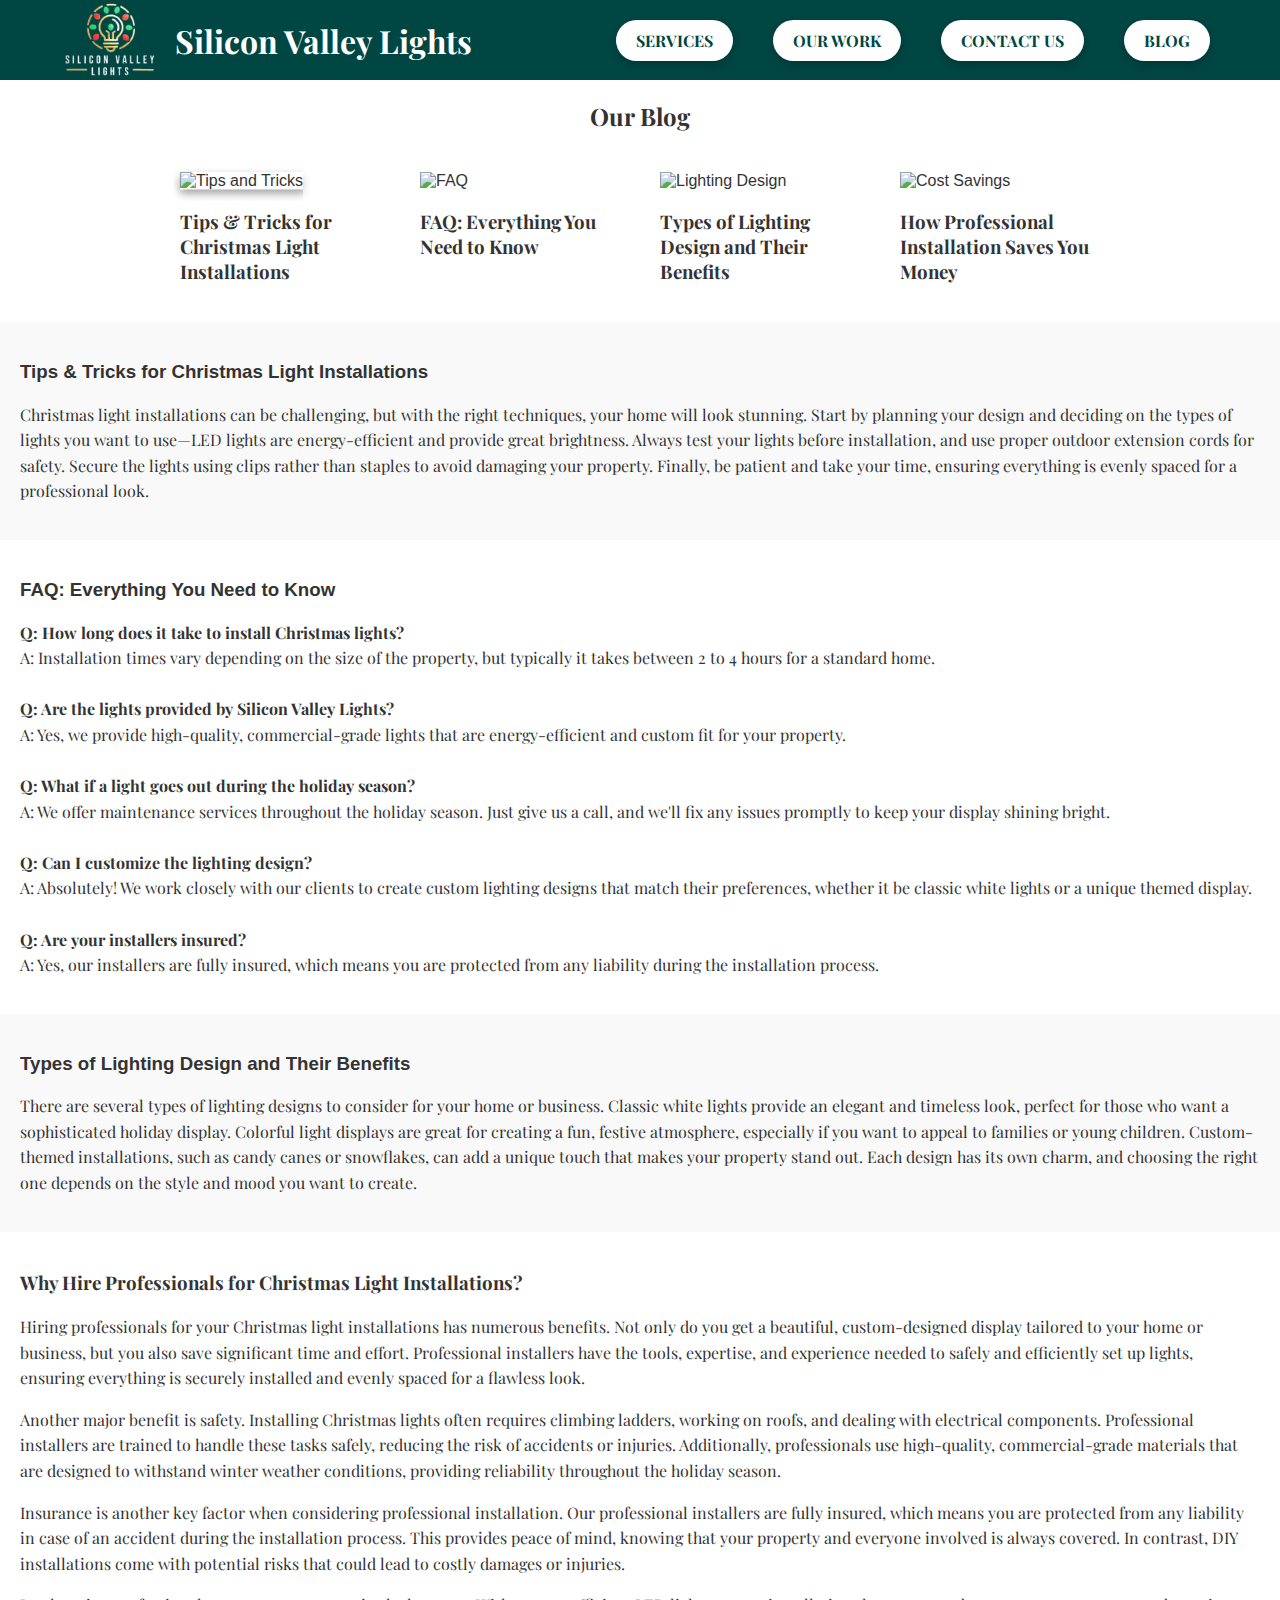
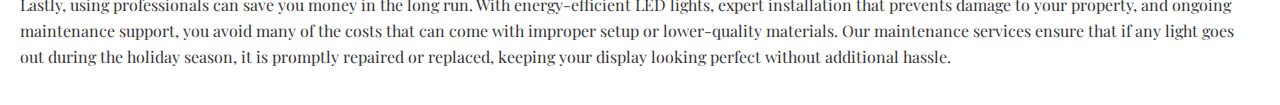
==== blog.html @ 9ef79b2d "Update blog.html fix" ====
<!DOCTYPE html>
<html lang="en">
<head>
    <meta charset="UTF-8">
    <title>Silicon Valley Lights Blog</title>
    <link rel="stylesheet" href="style.css">
    <!-- Google Fonts -->
    <link rel="preconnect" href="https://fonts.googleapis.com">
    <link rel="preconnect" href="https://fonts.gstatic.com" crossorigin>
    <link href="https://fonts.googleapis.com/css2?family=Playfair+Display:wght@400;700&display=swap" rel="stylesheet">
</head>
<body>
    <!-- Header Section -->
    <header style="background-color: #004643; padding: 0;">
        <!-- Header container to organize logo and navigation links -->
        <div class="header-container" style="display: flex; justify-content: space-between; align-items: center; max-width: 100%; margin: 0 auto; padding: 0 60px; flex-wrap: wrap;">
            <style>
                /* Responsive styles for smaller screens */
                @media (max-width: 768px) {
                    .header-container {
                        flex-direction: column;
                        align-items: flex-start;
                        padding: 0 15px;
                    }
                    .nav-button {
                        padding: 8px 15px;
                        margin-bottom: 5px;
                        width: 100%;
                        text-align: center;
                    }
                    .logo img {
                        width: 80px;
                        height: 80px;
                    }
                }
            </style>
            <!-- Logo section -->
            <div class="logo" style="display: flex; align-items: center; gap: 15px;">
                <img src="images/logo-icon.png" alt="Silicon Valley Lights Logo" style="width: 100px; height: 80px; vertical-align: middle; margin-top: auto; margin-bottom: auto;">
                <h1 style="color: #ffffff; font-weight: bold; font-family: 'Playfair Display', serif;">Silicon Valley Lights</h1>
            </div>
            <!-- Navigation links -->
            <nav>
                <ul style="list-style: none; display: flex; gap: 20px; padding: 0; margin: 0;">
                    <li><a href="index.html#services" class="nav-button" style="background-color: #ffffff; color: #004643; border-radius: 25px; padding: 10px 20px; border: none; cursor: pointer; text-align: center; font-weight: bold; text-transform: uppercase; transition: all 0.3s ease; box-shadow: 0 4px 8px rgba(0, 0, 0, 0.2); font-family: 'Playfair Display', serif;">Services</a></li>
                    <li><a href="index.html#gallery" class="nav-button" style="background-color: #ffffff; color: #004643; border-radius: 25px; padding: 10px 20px; border: none; cursor: pointer; text-align: center; font-weight: bold; text-transform: uppercase; transition: all 0.3s ease; box-shadow: 0 4px 8px rgba(0, 0, 0, 0.2); font-family: 'Playfair Display', serif;">Our Work</a></li>
                    <li><a href="index.html#contact" class="nav-button" style="background-color: #ffffff; color: #004643; border-radius: 25px; padding: 10px 20px; border: none; cursor: pointer; text-align: center; font-weight: bold; text-transform: uppercase; transition: all 0.3s ease; box-shadow: 0 4px 8px rgba(0, 0, 0, 0.2); font-family: 'Playfair Display', serif;">Contact Us</a></li>
                    <li><a href="blog.html" class="nav-button" style="background-color: #ffffff; color: #004643; border-radius: 25px; padding: 10px 20px; border: none; cursor: pointer; text-align: center; font-weight: bold; text-transform: uppercase; transition: all 0.3s ease; box-shadow: 0 4px 8px rgba(0, 0, 0, 0.2); font-family: 'Playfair Display', serif;">Blog</a></li>
                </ul>
            </nav>
        </div>
    </header>

    <!-- Blog Section -->
    <section id="blog-content" style="text-align: left;">
        <h2 style="font-family: 'Playfair Display', serif;">Our Blog</h2>
        <!-- Blog items container to hold individual blog entries -->
        <div class="blog-container" style="display: flex; flex-wrap: wrap; justify-content: center;">
            <!-- Individual blog item -->
            <div class="blog-item" style="width: 200px; margin: 20px; text-align: left;">
                <a href="#tips-tricks" style="box-shadow: 0 4px 8px rgba(0, 0, 0, 0.2);">
                    <img src="images/tips-tricks.jpg" alt="Tips and Tricks" style="width: 100%; height: 300px; object-fit: cover; box-shadow: 0 4px 8px rgba(0, 0, 0, 0.2);">
                    <h3 style="text-align: left; font-family: 'Playfair Display', serif;">Tips & Tricks for Christmas Light Installations</h3>
                </a>
            </div>
            <div class="blog-item" style="width: 200px; margin: 20px; text-align: left;">
                <a href="#faq">
                    <img src="images/faq.jpg" alt="FAQ" style="width: 100%; height: 300px; object-fit: cover;">
                    <h3 style="font-family: 'Playfair Display', serif; text-align: left;">FAQ: Everything You Need to Know</h3>
                </a>
            </div>
            <div class="blog-item" style="width: 200px; margin: 20px; text-align: left;">
                <a href="#lighting-design">
                    <img src="images/lighting-design.jpg" alt="Lighting Design" style="width: 100%; height: 300px; object-fit: cover;">
                    <h3 style="font-family: 'Playfair Display', serif; text-align: left;">Types of Lighting Design and Their Benefits</h3>
                </a>
            </div>
            <div class="blog-item" style="width: 200px; margin: 20px; text-align: left;">
                <a href="#cost-savings">
                    <img src="images/cost-savings.jpg" alt="Cost Savings" style="width: 100%; height: 300px; object-fit: cover;">
                    <h3 style="font-family: 'Playfair Display', serif; text-align: left;">How Professional Installation Saves You Money</h3>
                </a>
            </div>
        </div>

        <!-- Blog Content Sections -->
        <section id="tips-tricks" style="background-color: #f9f9f9; padding: 20px;">
            <h3 style="text-align: left;">Tips & Tricks for Christmas Light Installations</h3>
            <p style="font-family: 'Playfair Display', serif;">Christmas light installations can be challenging, but with the right techniques, your home will look stunning. Start by planning your design and deciding on the types of lights you want to use—LED lights are energy-efficient and provide great brightness. Always test your lights before installation, and use proper outdoor extension cords for safety. Secure the lights using clips rather than staples to avoid damaging your property. Finally, be patient and take your time, ensuring everything is evenly spaced for a professional look.</p>
        </section>

        <section id="faq" style="background-color: #ffffff; padding: 20px;">
            <h3 style="text-align: left;">FAQ: Everything You Need to Know</h3>
            <p style="font-family: 'Playfair Display', serif;">
                <!-- FAQ questions and answers -->
                <strong>Q: How long does it take to install Christmas lights?</strong><br>
                A: Installation times vary depending on the size of the property, but typically it takes between 2 to 4 hours for a standard home.
                <br><br>
                <strong>Q: Are the lights provided by Silicon Valley Lights?</strong><br>
                A: Yes, we provide high-quality, commercial-grade lights that are energy-efficient and custom fit for your property.
                <br><br>
                <strong>Q: What if a light goes out during the holiday season?</strong><br>
                A: We offer maintenance services throughout the holiday season. Just give us a call, and we'll fix any issues promptly to keep your display shining bright.
                <br><br>
                <strong>Q: Can I customize the lighting design?</strong><br>
                A: Absolutely! We work closely with our clients to create custom lighting designs that match their preferences, whether it be classic white lights or a unique themed display.
                <br><br>
                <strong>Q: Are your installers insured?</strong><br>
                A: Yes, our installers are fully insured, which means you are protected from any liability during the installation process.
            </p>
        </section>

        <section id="lighting-design" style="background-color: #f9f9f9; padding: 20px;">
            <h3 style="text-align: left;">Types of Lighting Design and Their Benefits</h3>
            <p style="font-family: 'Playfair Display', serif;">There are several types of lighting designs to consider for your home or business. Classic white lights provide an elegant and timeless look, perfect for those who want a sophisticated holiday display. Colorful light displays are great for creating a fun, festive atmosphere, especially if you want to appeal to families or young children. Custom-themed installations, such as candy canes or snowflakes, can add a unique touch that makes your property stand out. Each design has its own charm, and choosing the right one depends on the style and mood you want to create.</p>
        </section>

        <section id="professional-benefits" style="background-color: #ffffff; padding: 20px;">
            <h3 style="font-family: 'Playfair Display', serif; text-align: left;">Why Hire Professionals for Christmas Light Installations?</h3>
            <p style="font-family: 'Playfair Display', serif;">Hiring professionals for your Christmas light installations has numerous benefits. Not only do you get a beautiful, custom-designed display tailored to your home or business, but you also save significant time and effort. Professional installers have the tools, expertise, and experience needed to safely and efficiently set up lights, ensuring everything is securely installed and evenly spaced for a flawless look.</p>
            <p style="font-family: 'Playfair Display', serif;">Another major benefit is safety. Installing Christmas lights often requires climbing ladders, working on roofs, and dealing with electrical components. Professional installers are trained to handle these tasks safely, reducing the risk of accidents or injuries. Additionally, professionals use high-quality, commercial-grade materials that are designed to withstand winter weather conditions, providing reliability throughout the holiday season.</p>
            <p style="font-family: 'Playfair Display', serif;">Insurance is another key factor when considering professional installation. Our professional installers are fully insured, which means you are protected from any liability in case of an accident during the installation process. This provides peace of mind, knowing that your property and everyone involved is always covered. In contrast, DIY installations come with potential risks that could lead to costly damages or injuries.</p>
            <p style="font-family: 'Playfair Display', serif;">Lastly, using professionals can save you money in the long run. With energy-efficient LED lights, expert installation that prevents damage to your property, and ongoing maintenance support, you avoid many of the costs that can come with improper setup or lower-quality materials. Our maintenance services ensure that if any light goes out during the holiday season, it is promptly repaired or replaced, keeping your display looking perfect without additional hassle.</p>
        </section>
    </section>
</body>
</html>
---- style.css ----
/* General Styles */
body {
    margin: 0;
    font-family: 'Open Sans', 'Segoe UI', Tahoma, Geneva, Verdana, sans-serif;
    color: #333;
    background-color: #fff;
}

a {
    text-decoration: none;
    color: inherit;
}

h1, h2, h3 {
    text-align: center;
    font-family: 'Montserrat', sans-serif;
}

p {
    line-height: 1.6;
}

/* Header Styles */
header {
    background-color: #004643;
    color: #fff;
    padding: 20px 0;
}

.logo h1 {
    margin: 0;
    font-size: 2em;
}

nav ul {
    list-style: none;
    display: flex;
    justify-content: center;
    padding: 0;
}

nav ul li {
    margin: 0 10px;
}

.nav-button {
    color: #fff;
    font-weight: bold;
    padding: 10px 20px;
    border-radius: 5px;
    background-color: #e63946;
    transition: background-color 0.3s ease, transform 0.2s ease;
}

.nav-button:hover {
    background-color: #d62828;
    transform: scale(1.05);
}

.nav-button:active {
    transform: scale(0.95);
}

/* Unique Styles for Navigation Buttons */
.services-button {
    background-color: #e63946;
}

.work-button {
    background-color: #f77f00;
}

.contact-button {
    background-color: #003049;
}

.services-button:hover {
    background-color: #d62828;
}

.work-button:hover {
    background-color: #d65d00;
}

.contact-button:hover {
    background-color: #002436;
}

/* Hero Section Styles */
.hero {
    position: relative;
    background-image: url('images/hero.jpg');
    background-size: cover;
    background-position: center;
    color: #fff;
    padding: 100px 20px;
    text-align: center;
    overflow: hidden;
}

.hero::before {
    content: '';
    position: absolute;
    top: -10px;
    left: -10px;
    right: -10px;
    bottom: -10px;
    background-image: inherit;
    background-size: cover;
    background-position: center;
    filter: blur(3px);
    z-index: -1;
}

.hero h2 {
    font-size: 3em;
}

.hero p {
    font-size: 1.5em;
}

.cta-button {
    display: inline-block;
    margin-top: 20px;
    padding: 15px 30px;
    background-color: #e63946;
    color: #fff;
    border-radius: 5px;
    font-size: 1em;
    transition: background-color 0.3s ease, transform 0.2s ease;
}

.cta-button:hover {
    background-color: #d62828;
    transform: scale(1.05);
}

.cta-button:active {
    transform: scale(0.95);
}

/* Promotional Section Styles */
#promotion {
    padding: 60px 20px;
    background-color: #fff4e6;
    text-align: center;
}

#promotion h2 {
    font-size: 2.5em;
    margin-bottom: 20px;
}

#promotion p {
    font-size: 1.5em;
    margin-bottom: 30px;
}

.promo-button {
    display: inline-block;
    padding: 15px 30px;
    background-color: #f77f00;
    color: #fff;
    border-radius: 5px;
    font-size: 1em;
    font-weight: bold;
    transition: background-color 0.3s ease, transform 0.2s ease;
}

.promo-button:hover {
    background-color: #d65d00;
    transform: scale(1.05);
}

.promo-button:active {
    transform: scale(0.95);
}

/* Services Section Styles */
#services {
    padding: 60px 20px;
    background-color: #f0f0f0;
}

.services-container {
    display: flex;
    flex-wrap: wrap;
    justify-content: center;
}

.service {
    flex: 1 1 300px;
    margin: 20px;
    padding: 20px;
    background-color: #fff;
    text-align: center;
    border-radius: 15px;
    box-shadow: 0 4px 6px rgba(0, 0, 0, 0.1);
}

.service h3 {
    margin-top: 0;
    font-size: 1.8em;
}

.service p {
    font-size: 1.1em;
}

/* Map Section Styles */
#service-area {
    padding: 60px 20px;
}

#map {
    width: 100%;
    height: 500px;
    margin: 0 auto;
    max-width: 1200px;
}

/* Gallery Section Styles */
#gallery {
    padding: 60px 20px;
}

.gallery-container {
    display: flex;
    flex-wrap: wrap;
    justify-content: center;
}

.gallery-container a {
    margin: 10px;
    border-radius: 5px;
    overflow: hidden;
}

.gallery-container img {
    width: 300px;
    height: 200px;
    object-fit: cover;
    display: block;
}

/* Contact Section Styles */
#contact {
    padding: 60px 20px;
    background-color: #f0f0f0;
}

form {
    max-width: 600px;
    margin: 0 auto;
}

.form-group {
    margin-bottom: 15px;
}

label {
    display: block;
    font-weight: bold;
}

input, textarea {
    width: 100%;
    padding: 10px;
    border-radius: 5px;
    border: 1px solid #ccc;
}

button[type="submit"] {
    padding: 15px 30px;
    background-color: #004643;
    color: #fff;
    border: none;
    border-radius: 5px;
    cursor: pointer;
    font-size: 1em;
    transition: background-color 0.3s ease, transform 0.2s ease;
}

button[type="submit"]:hover {
    background-color: #003d3b;
    transform: scale(1.05);
}

button[type="submit"]:active {
    transform: scale(0.95);
}

/* Footer Styles */
footer {
    background-color: #004643;
    color: #fff;
    padding: 20px 0;
    text-align: center;
}

.social-media a {
    margin: 0 10px;
}

.social-media img {
    width: 24px;
    height: 24px;
}

/* Responsive Styles */
@media (max-width: 768px) {
    .services-container, .gallery-container {
        flex-direction: column;
        align-items: center;
    }

    .service, .gallery-container img {
        width: 100%;
        max-width: 500px;
    }

    .hero h2 {
        font-size: 2em;
    }

    .hero p {
        font-size: 1.2em;
    }

    #map {
        height: 300px;
    }
}
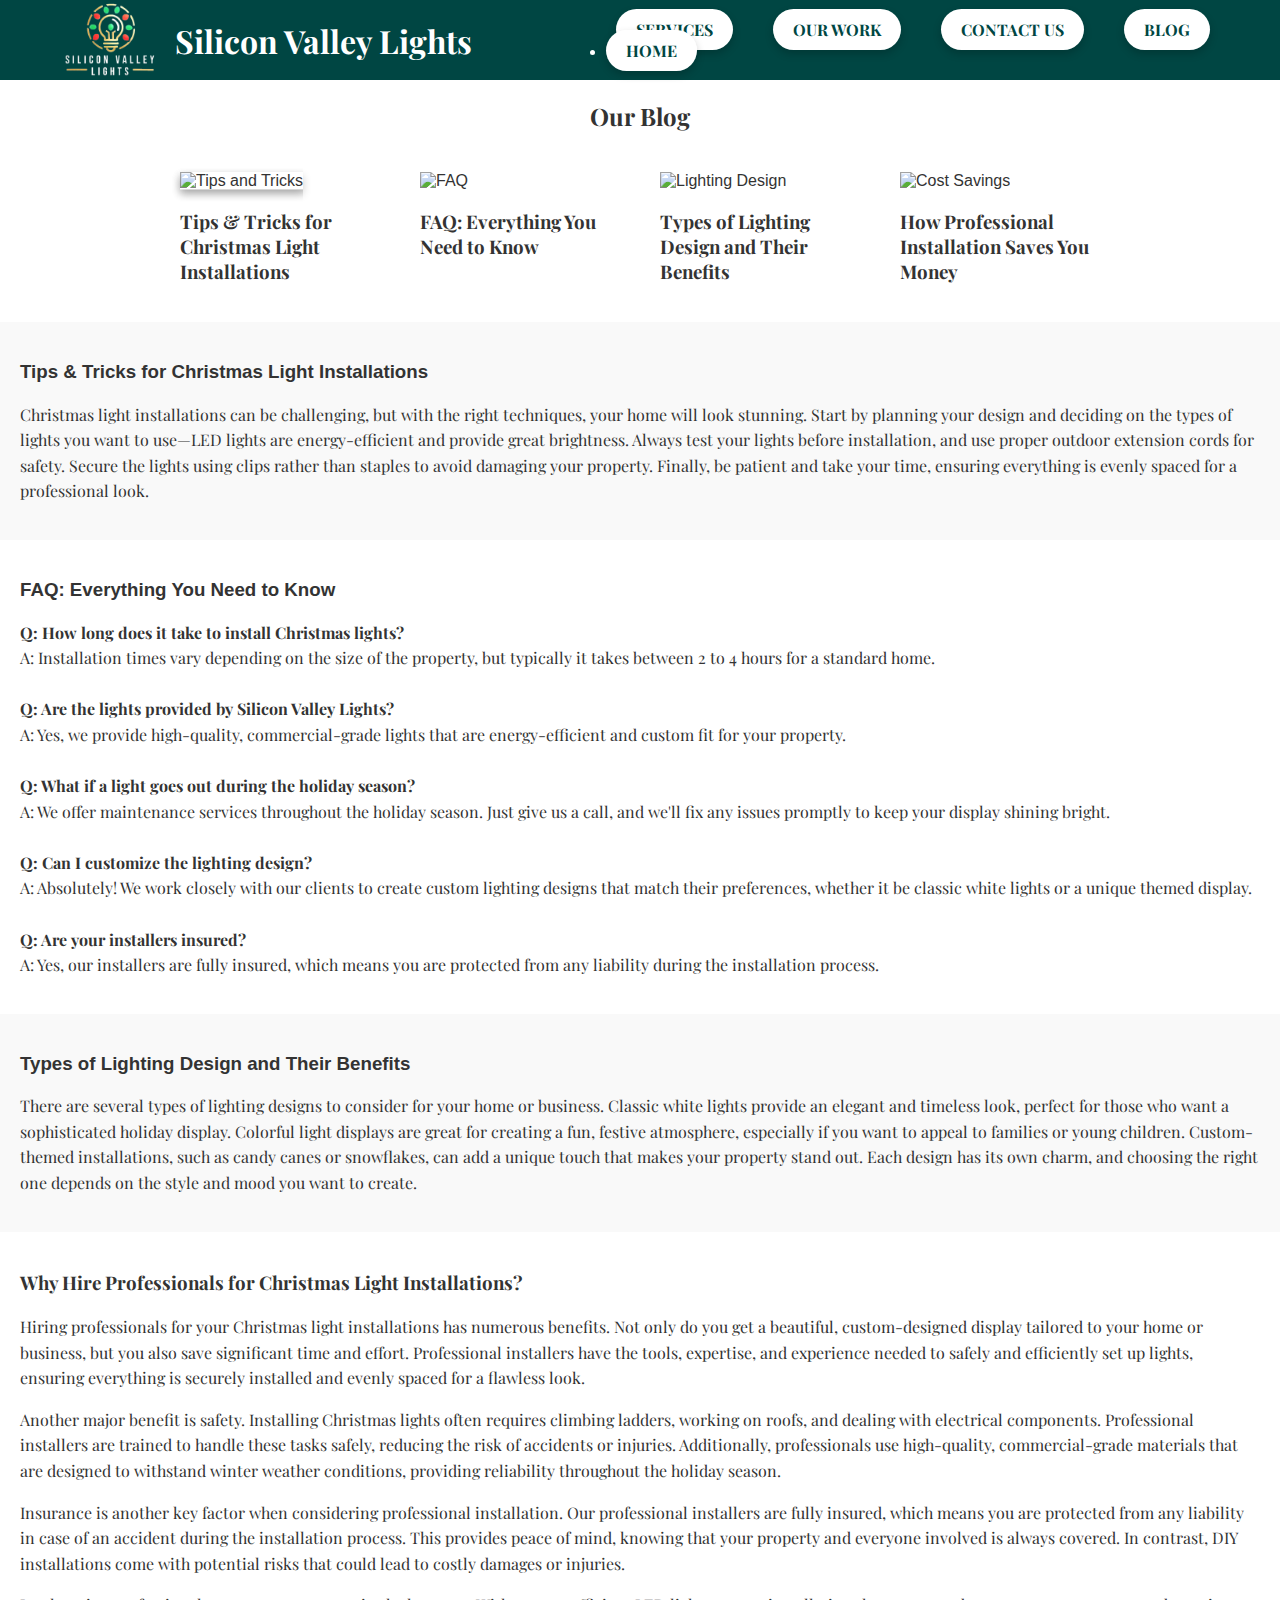
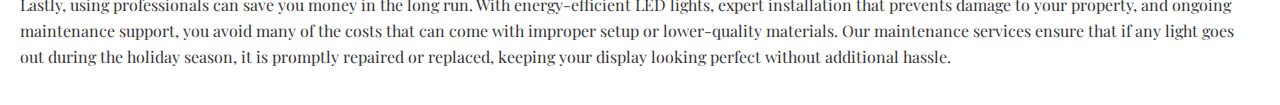
==== commit 9195ba6a: "Update blog.html fix 2" ====
--- a/blog.html
+++ b/blog.html
@@ -2,6 +2,7 @@
 <html lang="en">
 <head>
     <meta charset="UTF-8">
+    <link rel="icon" href="images/logo-icon.png" type="image/png">
     <title>Silicon Valley Lights Blog</title>
     <link rel="stylesheet" href="style.css">
     <!-- Google Fonts -->
@@ -36,8 +37,10 @@
             </style>
             <!-- Logo section -->
             <div class="logo" style="display: flex; align-items: center; gap: 15px;">
-                <img src="images/logo-icon.png" alt="Silicon Valley Lights Logo" style="width: 100px; height: 80px; vertical-align: middle; margin-top: auto; margin-bottom: auto;">
-                <h1 style="color: #ffffff; font-weight: bold; font-family: 'Playfair Display', serif;">Silicon Valley Lights</h1>
+                <a href="index.html">
+                    <img src="images/logo-icon.png" alt="Silicon Valley Lights Logo" style="width: 100px; height: 80px; vertical-align: middle; margin-top: auto; margin-bottom: auto;">
+                </a>
+                <h1 style="color: #ffffff; font-weight: bold; font-family: 'Playfair Display', serif;"><a href="index.html" style="color: inherit; text-decoration: none;">Silicon Valley Lights</a></h1>
             </div>
             <!-- Navigation links -->
             <nav>
@@ -46,6 +49,8 @@
                     <li><a href="index.html#gallery" class="nav-button" style="background-color: #ffffff; color: #004643; border-radius: 25px; padding: 10px 20px; border: none; cursor: pointer; text-align: center; font-weight: bold; text-transform: uppercase; transition: all 0.3s ease; box-shadow: 0 4px 8px rgba(0, 0, 0, 0.2); font-family: 'Playfair Display', serif;">Our Work</a></li>
                     <li><a href="index.html#contact" class="nav-button" style="background-color: #ffffff; color: #004643; border-radius: 25px; padding: 10px 20px; border: none; cursor: pointer; text-align: center; font-weight: bold; text-transform: uppercase; transition: all 0.3s ease; box-shadow: 0 4px 8px rgba(0, 0, 0, 0.2); font-family: 'Playfair Display', serif;">Contact Us</a></li>
                     <li><a href="blog.html" class="nav-button" style="background-color: #ffffff; color: #004643; border-radius: 25px; padding: 10px 20px; border: none; cursor: pointer; text-align: center; font-weight: bold; text-transform: uppercase; transition: all 0.3s ease; box-shadow: 0 4px 8px rgba(0, 0, 0, 0.2); font-family: 'Playfair Display', serif;">Blog</a></li>
+                </ul>
+                                <li><a href="index.html" class="nav-button" style="background-color: #ffffff; color: #004643; border-radius: 25px; padding: 10px 20px; border: none; cursor: pointer; text-align: center; font-weight: bold; text-transform: uppercase; transition: all 0.3s ease; box-shadow: 0 4px 8px rgba(0, 0, 0, 0.2); font-family: 'Playfair Display', serif;">Home</a></li>
                 </ul>
             </nav>
         </div>
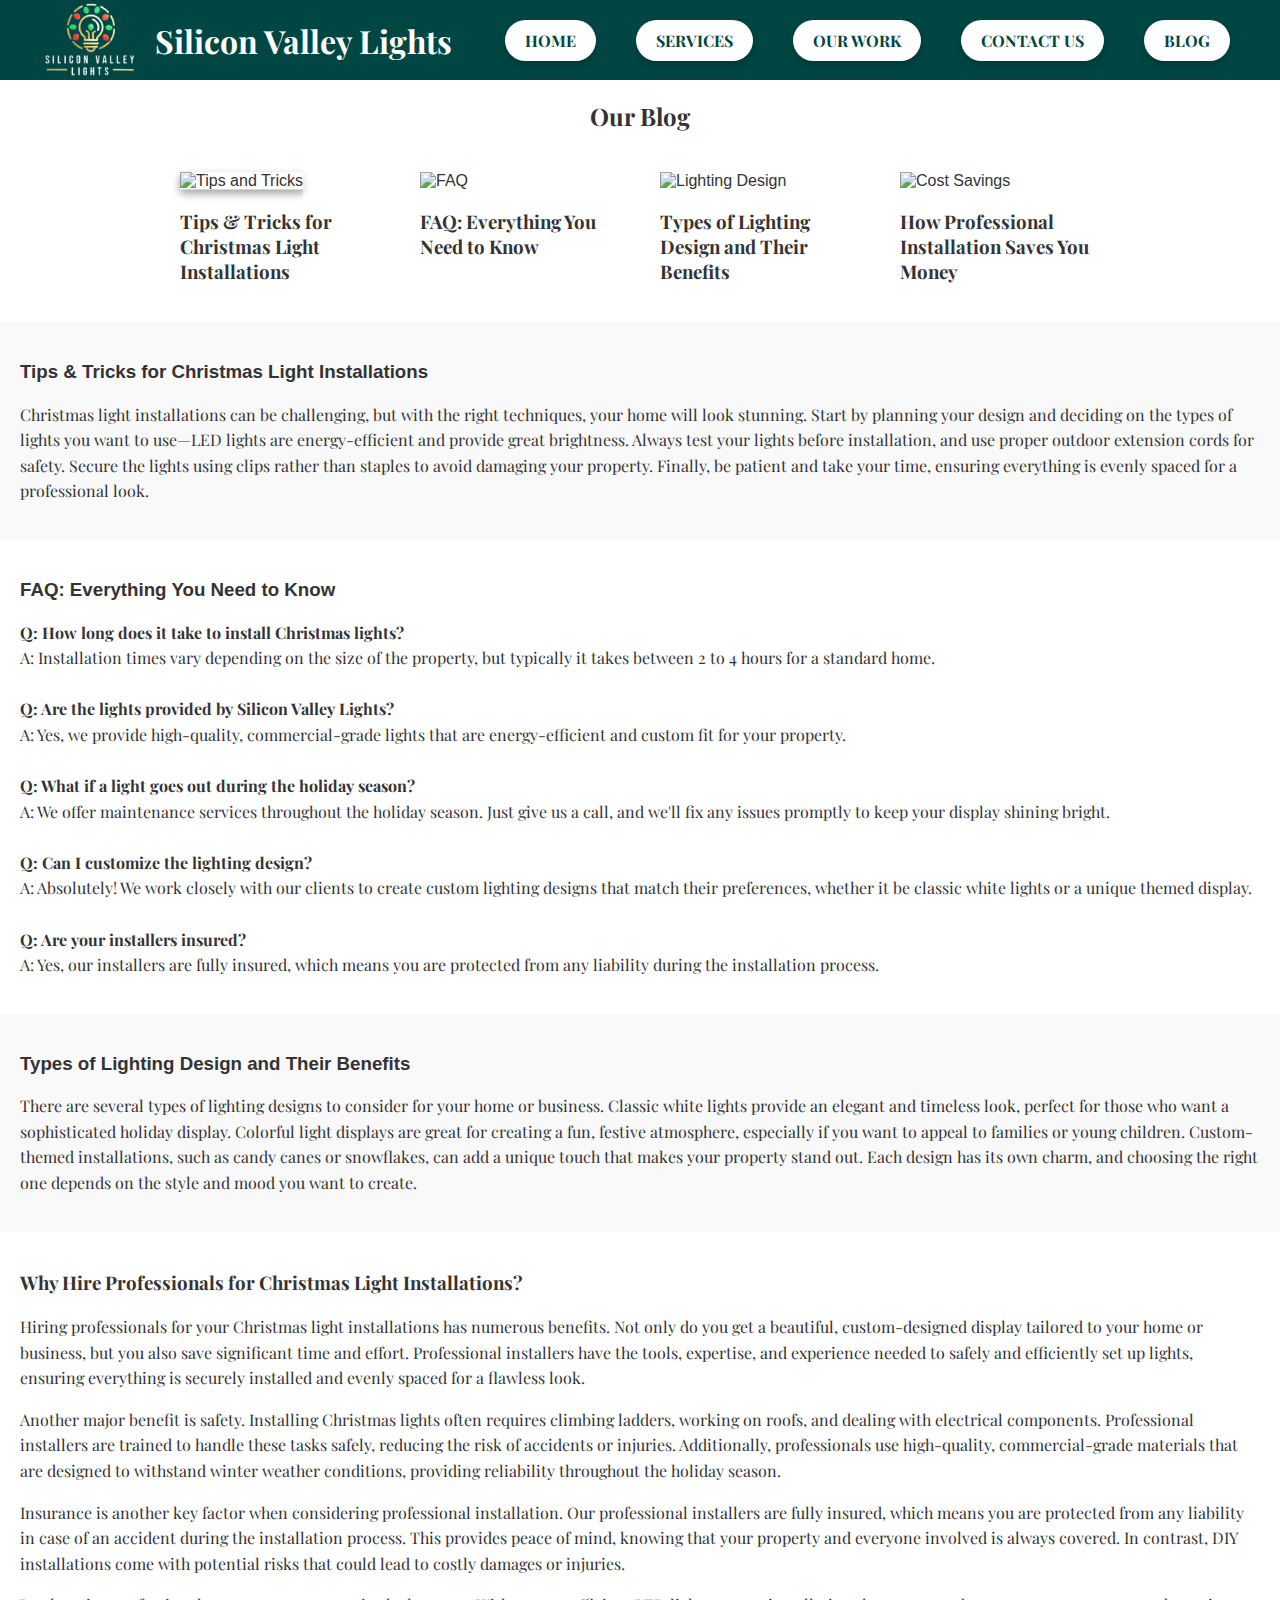
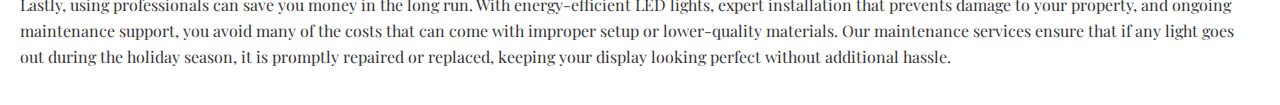
==== commit 8256f47e: "Update blog.html 4" ====
--- a/blog.html
+++ b/blog.html
@@ -13,10 +13,8 @@
 <body>
     <!-- Header Section -->
     <header style="background-color: #004643; padding: 0;">
-        <!-- Header container to organize logo and navigation links -->
-        <div class="header-container" style="display: flex; justify-content: space-between; align-items: center; max-width: 100%; margin: 0 auto; padding: 0 60px; flex-wrap: wrap;">
+        <div class="header-container" style="display: flex; justify-content: space-between; align-items: center; max-width: 100%; margin: 0 auto; padding: 0 40px; flex-wrap: wrap;">
             <style>
-                /* Responsive styles for smaller screens */
                 @media (max-width: 768px) {
                     .header-container {
                         flex-direction: column;
@@ -35,22 +33,19 @@
                     }
                 }
             </style>
-            <!-- Logo section -->
             <div class="logo" style="display: flex; align-items: center; gap: 15px;">
                 <a href="index.html">
                     <img src="images/logo-icon.png" alt="Silicon Valley Lights Logo" style="width: 100px; height: 80px; vertical-align: middle; margin-top: auto; margin-bottom: auto;">
                 </a>
                 <h1 style="color: #ffffff; font-weight: bold; font-family: 'Playfair Display', serif;"><a href="index.html" style="color: inherit; text-decoration: none;">Silicon Valley Lights</a></h1>
             </div>
-            <!-- Navigation links -->
             <nav>
-                <ul style="list-style: none; display: flex; gap: 20px; padding: 0; margin: 0;">
+                <ul style="list-style: none; display: flex; gap: 20px; padding: 10px 0; margin: 0; align-items: center;">
+                    <li><a href="index.html" class="nav-button" style="background-color: #ffffff; color: #004643; border-radius: 25px; padding: 10px 20px; border: none; cursor: pointer; text-align: center; font-weight: bold; text-transform: uppercase; transition: all 0.3s ease; box-shadow: 0 4px 8px rgba(0, 0, 0, 0.2); font-family: 'Playfair Display', serif;">Home</a></li>
                     <li><a href="index.html#services" class="nav-button" style="background-color: #ffffff; color: #004643; border-radius: 25px; padding: 10px 20px; border: none; cursor: pointer; text-align: center; font-weight: bold; text-transform: uppercase; transition: all 0.3s ease; box-shadow: 0 4px 8px rgba(0, 0, 0, 0.2); font-family: 'Playfair Display', serif;">Services</a></li>
                     <li><a href="index.html#gallery" class="nav-button" style="background-color: #ffffff; color: #004643; border-radius: 25px; padding: 10px 20px; border: none; cursor: pointer; text-align: center; font-weight: bold; text-transform: uppercase; transition: all 0.3s ease; box-shadow: 0 4px 8px rgba(0, 0, 0, 0.2); font-family: 'Playfair Display', serif;">Our Work</a></li>
                     <li><a href="index.html#contact" class="nav-button" style="background-color: #ffffff; color: #004643; border-radius: 25px; padding: 10px 20px; border: none; cursor: pointer; text-align: center; font-weight: bold; text-transform: uppercase; transition: all 0.3s ease; box-shadow: 0 4px 8px rgba(0, 0, 0, 0.2); font-family: 'Playfair Display', serif;">Contact Us</a></li>
                     <li><a href="blog.html" class="nav-button" style="background-color: #ffffff; color: #004643; border-radius: 25px; padding: 10px 20px; border: none; cursor: pointer; text-align: center; font-weight: bold; text-transform: uppercase; transition: all 0.3s ease; box-shadow: 0 4px 8px rgba(0, 0, 0, 0.2); font-family: 'Playfair Display', serif;">Blog</a></li>
-                </ul>
-                                <li><a href="index.html" class="nav-button" style="background-color: #ffffff; color: #004643; border-radius: 25px; padding: 10px 20px; border: none; cursor: pointer; text-align: center; font-weight: bold; text-transform: uppercase; transition: all 0.3s ease; box-shadow: 0 4px 8px rgba(0, 0, 0, 0.2); font-family: 'Playfair Display', serif;">Home</a></li>
                 </ul>
             </nav>
         </div>
@@ -65,7 +60,7 @@
             <div class="blog-item" style="width: 200px; margin: 20px; text-align: left;">
                 <a href="#tips-tricks" style="box-shadow: 0 4px 8px rgba(0, 0, 0, 0.2);">
                     <img src="images/tips-tricks.jpg" alt="Tips and Tricks" style="width: 100%; height: 300px; object-fit: cover; box-shadow: 0 4px 8px rgba(0, 0, 0, 0.2);">
-                    <h3 style="text-align: left; font-family: 'Playfair Display', serif;">Tips & Tricks for Christmas Light Installations</h3>
+                    <h3 style="text-align: left; font-family: 'Playfair Display', serif;"><span style="font-family: 'Playfair Display', serif;">Tips & Tricks for Christmas Light Installations</span></h3>
                 </a>
             </div>
             <div class="blog-item" style="width: 200px; margin: 20px; text-align: left;">
@@ -91,17 +86,17 @@
         <!-- Blog Content Sections -->
         <section id="tips-tricks" style="background-color: #f9f9f9; padding: 20px;">
             <h3 style="text-align: left;">Tips & Tricks for Christmas Light Installations</h3>
-            <p style="font-family: 'Playfair Display', serif;">Christmas light installations can be challenging, but with the right techniques, your home will look stunning. Start by planning your design and deciding on the types of lights you want to use—LED lights are energy-efficient and provide great brightness. Always test your lights before installation, and use proper outdoor extension cords for safety. Secure the lights using clips rather than staples to avoid damaging your property. Finally, be patient and take your time, ensuring everything is evenly spaced for a professional look.</p>
+            <p style="font-family: 'Playfair Display', serif;"><span style="font-family: 'Playfair Display', serif;">Christmas light installations can be challenging, but with the right techniques, your home will look stunning. Start by planning your design and deciding on the types of lights you want to use—LED lights are energy-efficient and provide great brightness. Always test your lights before installation, and use proper outdoor extension cords for safety. Secure the lights using clips rather than staples to avoid damaging your property. Finally, be patient and take your time, ensuring everything is evenly spaced for a professional look.</span></p>
         </section>
 
         <section id="faq" style="background-color: #ffffff; padding: 20px;">
             <h3 style="text-align: left;">FAQ: Everything You Need to Know</h3>
             <p style="font-family: 'Playfair Display', serif;">
                 <!-- FAQ questions and answers -->
-                <strong>Q: How long does it take to install Christmas lights?</strong><br>
+                <strong><span style="font-family: 'Playfair Display', serif;">Q: How long does it take to install Christmas lights?</span></strong><br>
                 A: Installation times vary depending on the size of the property, but typically it takes between 2 to 4 hours for a standard home.
                 <br><br>
-                <strong>Q: Are the lights provided by Silicon Valley Lights?</strong><br>
+                <strong style="font-family: 'Playfair Display', serif;">Q: Are the lights provided by Silicon Valley Lights?</strong><br>
                 A: Yes, we provide high-quality, commercial-grade lights that are energy-efficient and custom fit for your property.
                 <br><br>
                 <strong>Q: What if a light goes out during the holiday season?</strong><br>
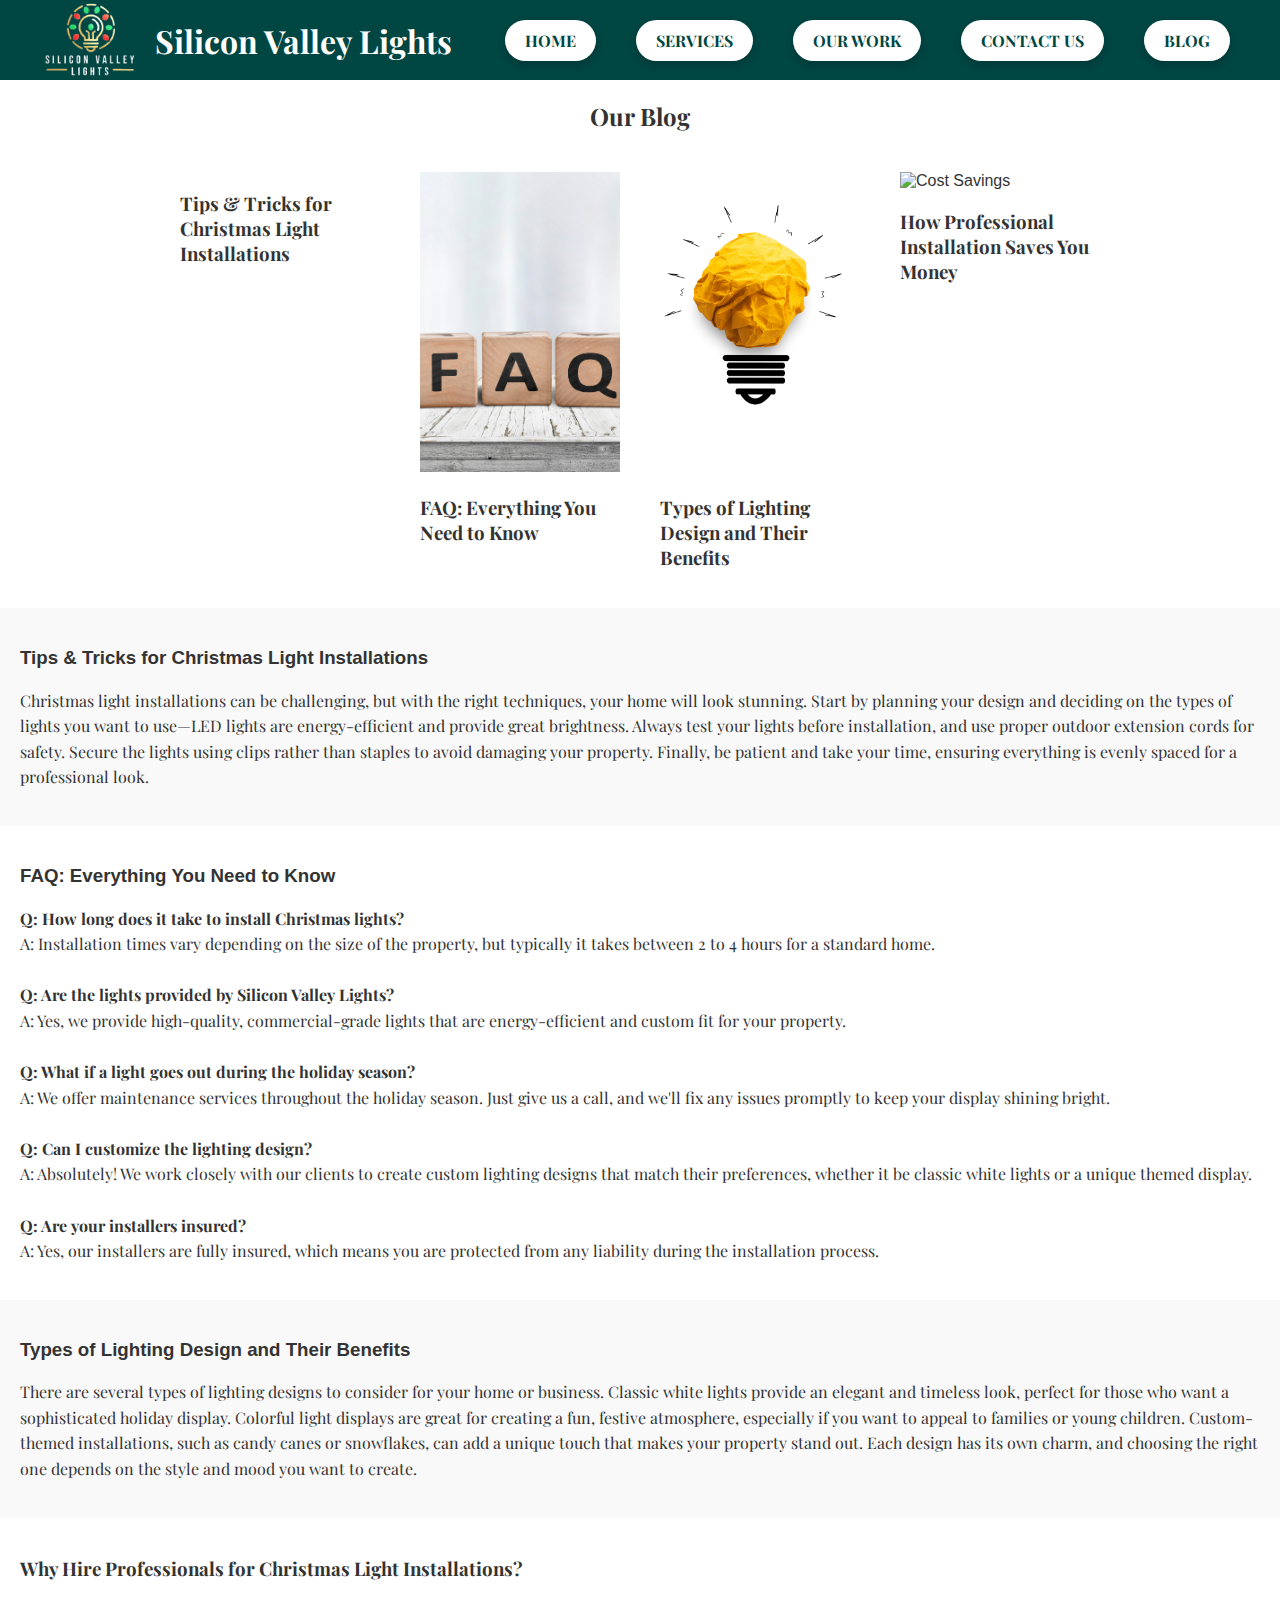
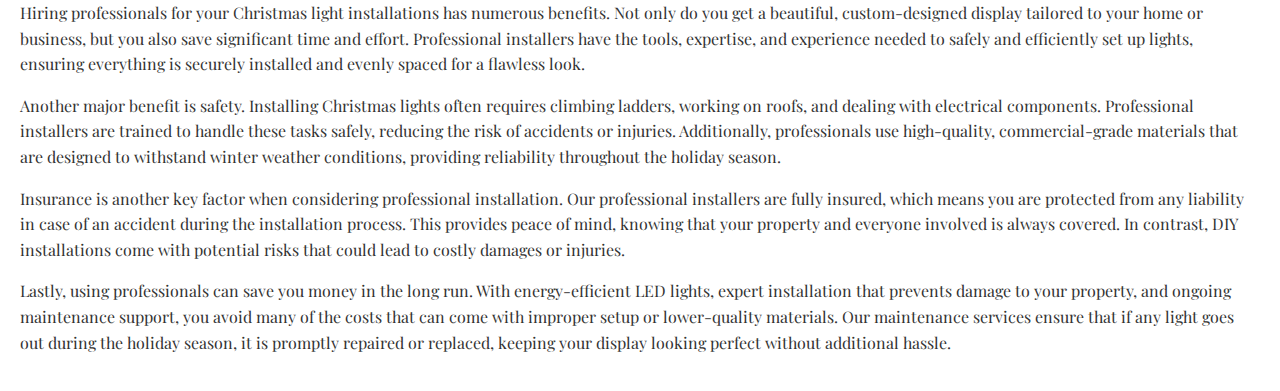
==== commit 9dd7f200: "Update blog.html 6" ====
--- a/blog.html
+++ b/blog.html
@@ -41,7 +41,7 @@
             </div>
             <nav>
                 <ul style="list-style: none; display: flex; gap: 20px; padding: 10px 0; margin: 0; align-items: center;">
-                    <li><a href="index.html" class="nav-button" style="background-color: #ffffff; color: #004643; border-radius: 25px; padding: 10px 20px; border: none; cursor: pointer; text-align: center; font-weight: bold; text-transform: uppercase; transition: all 0.3s ease; box-shadow: 0 4px 8px rgba(0, 0, 0, 0.2); font-family: 'Playfair Display', serif;">Home</a></li>
+                    <li><a href="index.html" class="nav-button" onmouseover="this.style.transform='scale(1.05)'; this.style.boxShadow='0 6px 12px rgba(0, 0, 0, 0.3)';" onmouseout="this.style.transform='scale(1)'; this.style.boxShadow='0 4px 8px rgba(0, 0, 0, 0.2)';" style="background-color: #ffffff; color: #004643; border-radius: 25px; padding: 10px 20px; border: none; cursor: pointer; text-align: center; font-weight: bold; text-transform: uppercase; transition: all 0.3s ease; box-shadow: 0 4px 8px rgba(0, 0, 0, 0.2); font-family: 'Playfair Display', serif;">Home</a></li>
                     <li><a href="index.html#services" class="nav-button" style="background-color: #ffffff; color: #004643; border-radius: 25px; padding: 10px 20px; border: none; cursor: pointer; text-align: center; font-weight: bold; text-transform: uppercase; transition: all 0.3s ease; box-shadow: 0 4px 8px rgba(0, 0, 0, 0.2); font-family: 'Playfair Display', serif;">Services</a></li>
                     <li><a href="index.html#gallery" class="nav-button" style="background-color: #ffffff; color: #004643; border-radius: 25px; padding: 10px 20px; border: none; cursor: pointer; text-align: center; font-weight: bold; text-transform: uppercase; transition: all 0.3s ease; box-shadow: 0 4px 8px rgba(0, 0, 0, 0.2); font-family: 'Playfair Display', serif;">Our Work</a></li>
                     <li><a href="index.html#contact" class="nav-button" style="background-color: #ffffff; color: #004643; border-radius: 25px; padding: 10px 20px; border: none; cursor: pointer; text-align: center; font-weight: bold; text-transform: uppercase; transition: all 0.3s ease; box-shadow: 0 4px 8px rgba(0, 0, 0, 0.2); font-family: 'Playfair Display', serif;">Contact Us</a></li>
@@ -58,25 +58,25 @@
         <div class="blog-container" style="display: flex; flex-wrap: wrap; justify-content: center;">
             <!-- Individual blog item -->
             <div class="blog-item" style="width: 200px; margin: 20px; text-align: left;">
-                <a href="#tips-tricks" style="box-shadow: 0 4px 8px rgba(0, 0, 0, 0.2);">
+                <a href="#tips-tricks" style="box-shadow: 0 4px 8px rgba(0, 0, 0, 0.2); transition: all 0.3s ease;" onmouseover="this.style.transform='scale(1.05)'; this.style.boxShadow='0 6px 12px rgba(0, 0, 0, 0.3)';" onmouseout="this.style.transform='scale(1)'; this.style.boxShadow='0 4px 8px rgba(0, 0, 0, 0.2)';"
                     <img src="images/tips-tricks.jpg" alt="Tips and Tricks" style="width: 100%; height: 300px; object-fit: cover; box-shadow: 0 4px 8px rgba(0, 0, 0, 0.2);">
                     <h3 style="text-align: left; font-family: 'Playfair Display', serif;"><span style="font-family: 'Playfair Display', serif;">Tips & Tricks for Christmas Light Installations</span></h3>
                 </a>
             </div>
             <div class="blog-item" style="width: 200px; margin: 20px; text-align: left;">
-                <a href="#faq">
+                <a href="#faq" style="transition: all 0.3s ease;" onmouseover="this.style.transform='scale(1.05)'; this.style.boxShadow='0 6px 12px rgba(0, 0, 0, 0.3)';" onmouseout="this.style.transform='scale(1)'; this.style.boxShadow='0 4px 8px rgba(0, 0, 0, 0.2)';">
                     <img src="images/faq.jpg" alt="FAQ" style="width: 100%; height: 300px; object-fit: cover;">
                     <h3 style="font-family: 'Playfair Display', serif; text-align: left;">FAQ: Everything You Need to Know</h3>
                 </a>
             </div>
             <div class="blog-item" style="width: 200px; margin: 20px; text-align: left;">
-                <a href="#lighting-design">
+                <a href="#lighting-design" style="transition: all 0.3s ease;" onmouseover="this.style.transform='scale(1.05)'; this.style.boxShadow='0 6px 12px rgba(0, 0, 0, 0.3)';" onmouseout="this.style.transform='scale(1)'; this.style.boxShadow='0 4px 8px rgba(0, 0, 0, 0.2)';">
                     <img src="images/lighting-design.jpg" alt="Lighting Design" style="width: 100%; height: 300px; object-fit: cover;">
                     <h3 style="font-family: 'Playfair Display', serif; text-align: left;">Types of Lighting Design and Their Benefits</h3>
                 </a>
             </div>
             <div class="blog-item" style="width: 200px; margin: 20px; text-align: left;">
-                <a href="#cost-savings">
+                <a href="#cost-savings" style="transition: all 0.3s ease;" onmouseover="this.style.transform='scale(1.05)'; this.style.boxShadow='0 6px 12px rgba(0, 0, 0, 0.3)';" onmouseout="this.style.transform='scale(1)'; this.style.boxShadow='0 4px 8px rgba(0, 0, 0, 0.2)';">
                     <img src="images/cost-savings.jpg" alt="Cost Savings" style="width: 100%; height: 300px; object-fit: cover;">
                     <h3 style="font-family: 'Playfair Display', serif; text-align: left;">How Professional Installation Saves You Money</h3>
                 </a>
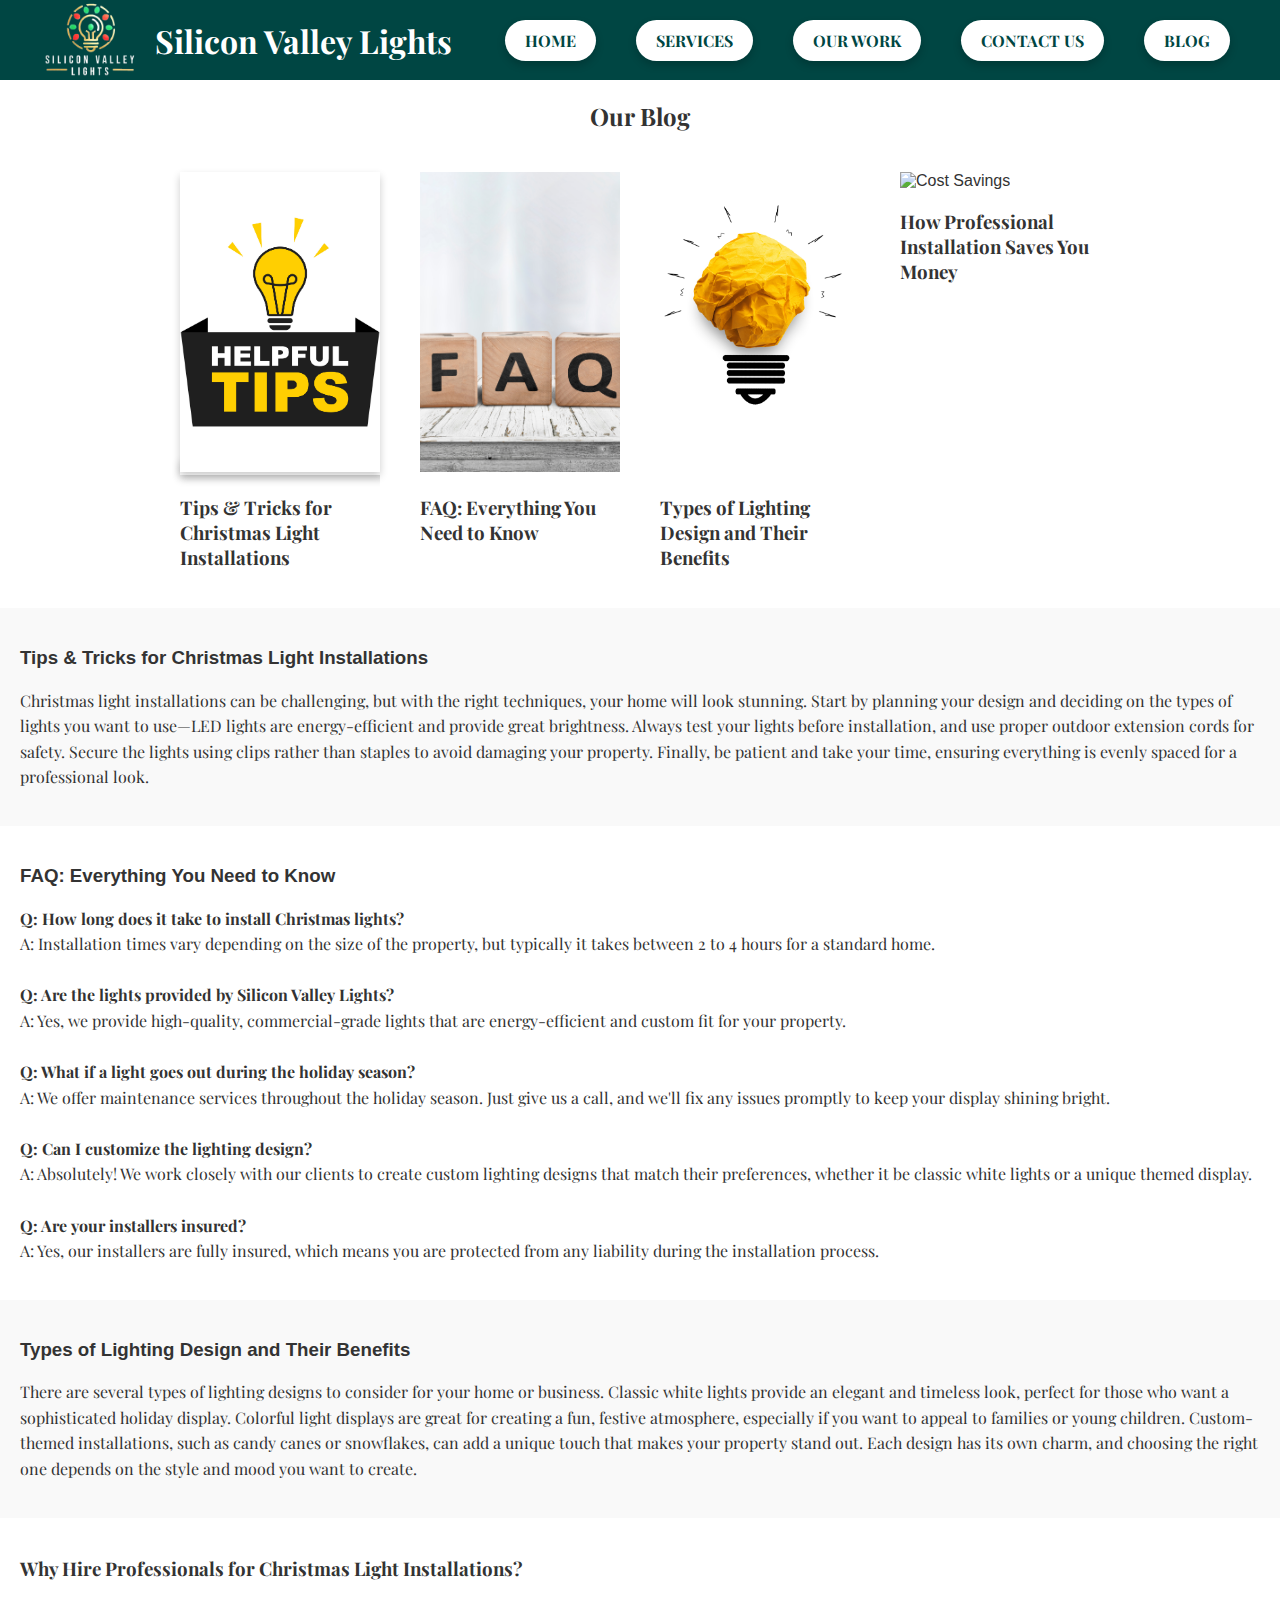
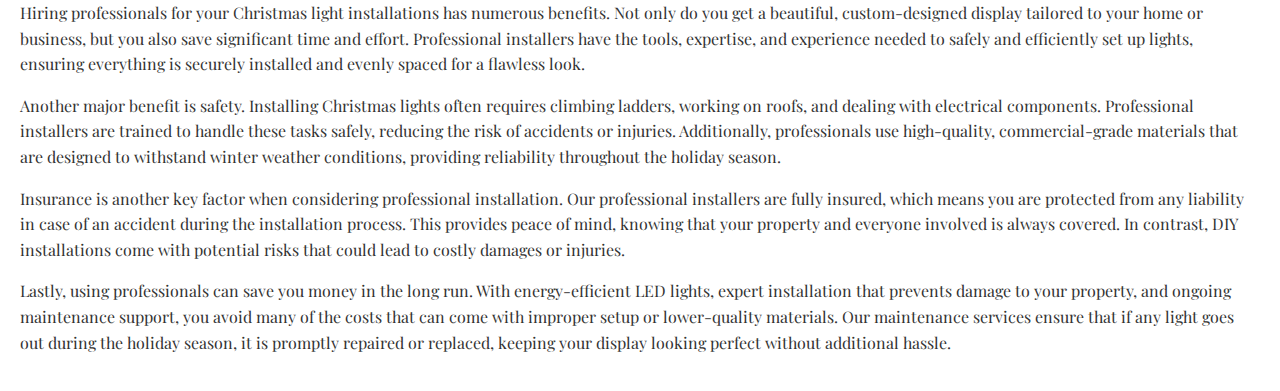
==== commit d04dfb30: "Update blog.html" ====
--- a/blog.html
+++ b/blog.html
@@ -42,7 +42,7 @@
             <nav>
                 <ul style="list-style: none; display: flex; gap: 20px; padding: 10px 0; margin: 0; align-items: center;">
                     <li><a href="index.html" class="nav-button" onmouseover="this.style.transform='scale(1.05)'; this.style.boxShadow='0 6px 12px rgba(0, 0, 0, 0.3)';" onmouseout="this.style.transform='scale(1)'; this.style.boxShadow='0 4px 8px rgba(0, 0, 0, 0.2)';" style="background-color: #ffffff; color: #004643; border-radius: 25px; padding: 10px 20px; border: none; cursor: pointer; text-align: center; font-weight: bold; text-transform: uppercase; transition: all 0.3s ease; box-shadow: 0 4px 8px rgba(0, 0, 0, 0.2); font-family: 'Playfair Display', serif;">Home</a></li>
-                    <li><a href="index.html#services" class="nav-button" style="background-color: #ffffff; color: #004643; border-radius: 25px; padding: 10px 20px; border: none; cursor: pointer; text-align: center; font-weight: bold; text-transform: uppercase; transition: all 0.3s ease; box-shadow: 0 4px 8px rgba(0, 0, 0, 0.2); font-family: 'Playfair Display', serif;">Services</a></li>
+                    <li><a href="index.html#services" class="nav-button" style="background-color: #ffffff; color: #004643; border-radius: 25px; padding: 10px 20px; border: none; cursor: pointer; text-align: center; font-weight: bold; text-transform: uppercase; transition: all 0.3s ease; box-shadow: 0 4px 8px rgba(0, 0, 0, 0.2); font-family: 'Playfair Display', serif;" onmouseover="this.style.transform='scale(1.05)'; this.style.boxShadow='0 6px 12px rgba(0, 0, 0, 0.3)';" onmouseout="this.style.transform='scale(1)'; this.style.boxShadow='0 4px 8px rgba(0, 0, 0, 0.2)';">Services</a></li>
                     <li><a href="index.html#gallery" class="nav-button" style="background-color: #ffffff; color: #004643; border-radius: 25px; padding: 10px 20px; border: none; cursor: pointer; text-align: center; font-weight: bold; text-transform: uppercase; transition: all 0.3s ease; box-shadow: 0 4px 8px rgba(0, 0, 0, 0.2); font-family: 'Playfair Display', serif;">Our Work</a></li>
                     <li><a href="index.html#contact" class="nav-button" style="background-color: #ffffff; color: #004643; border-radius: 25px; padding: 10px 20px; border: none; cursor: pointer; text-align: center; font-weight: bold; text-transform: uppercase; transition: all 0.3s ease; box-shadow: 0 4px 8px rgba(0, 0, 0, 0.2); font-family: 'Playfair Display', serif;">Contact Us</a></li>
                     <li><a href="blog.html" class="nav-button" style="background-color: #ffffff; color: #004643; border-radius: 25px; padding: 10px 20px; border: none; cursor: pointer; text-align: center; font-weight: bold; text-transform: uppercase; transition: all 0.3s ease; box-shadow: 0 4px 8px rgba(0, 0, 0, 0.2); font-family: 'Playfair Display', serif;">Blog</a></li>
@@ -58,7 +58,7 @@
         <div class="blog-container" style="display: flex; flex-wrap: wrap; justify-content: center;">
             <!-- Individual blog item -->
             <div class="blog-item" style="width: 200px; margin: 20px; text-align: left;">
-                <a href="#tips-tricks" style="box-shadow: 0 4px 8px rgba(0, 0, 0, 0.2); transition: all 0.3s ease;" onmouseover="this.style.transform='scale(1.05)'; this.style.boxShadow='0 6px 12px rgba(0, 0, 0, 0.3)';" onmouseout="this.style.transform='scale(1)'; this.style.boxShadow='0 4px 8px rgba(0, 0, 0, 0.2)';"
+                <a href="#tips-tricks" style="box-shadow: 0 4px 8px rgba(0, 0, 0, 0.2); transition: all 0.3s ease;" onmouseover="this.style.transform='scale(1.05)'; this.style.boxShadow='0 6px 12px rgba(0, 0, 0, 0.3)';" onmouseout="this.style.transform='scale(1)'; this.style.boxShadow='0 4px 8px rgba(0, 0, 0, 0.2)';">
                     <img src="images/tips-tricks.jpg" alt="Tips and Tricks" style="width: 100%; height: 300px; object-fit: cover; box-shadow: 0 4px 8px rgba(0, 0, 0, 0.2);">
                     <h3 style="text-align: left; font-family: 'Playfair Display', serif;"><span style="font-family: 'Playfair Display', serif;">Tips & Tricks for Christmas Light Installations</span></h3>
                 </a>
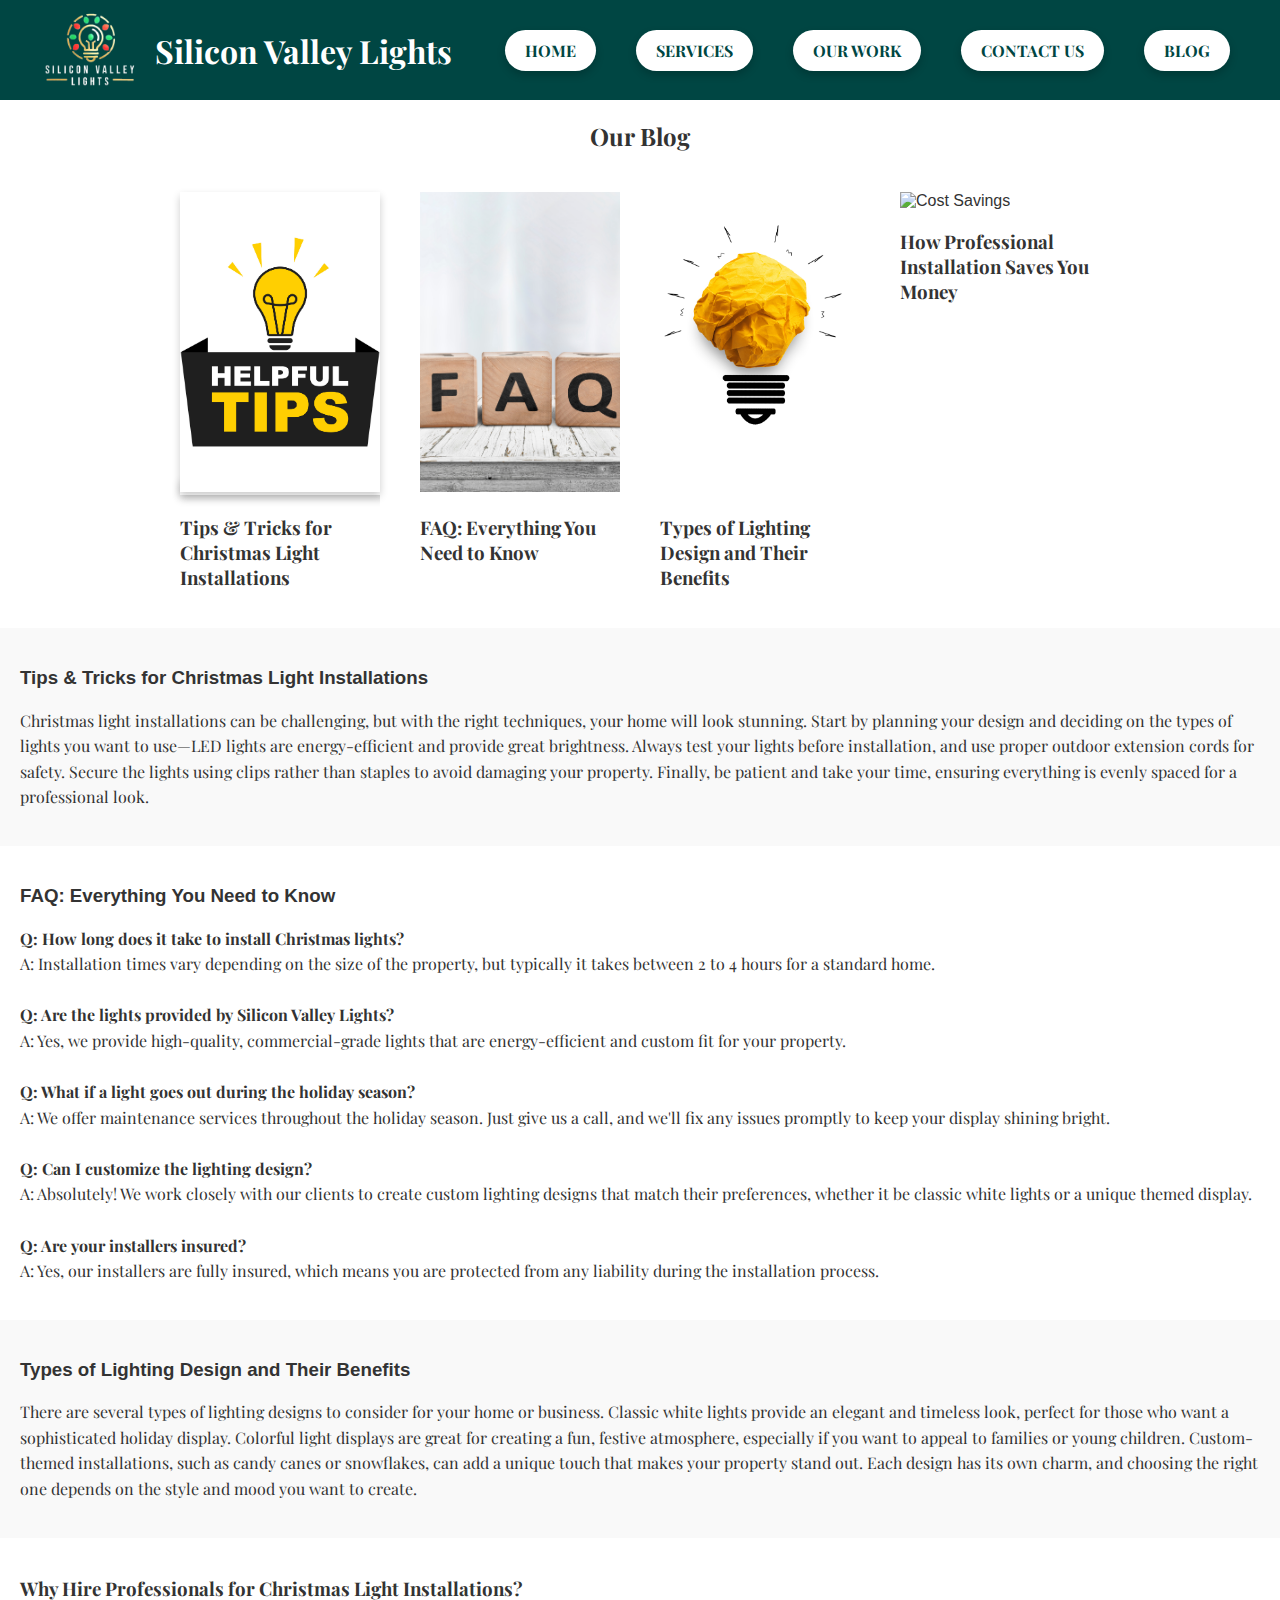
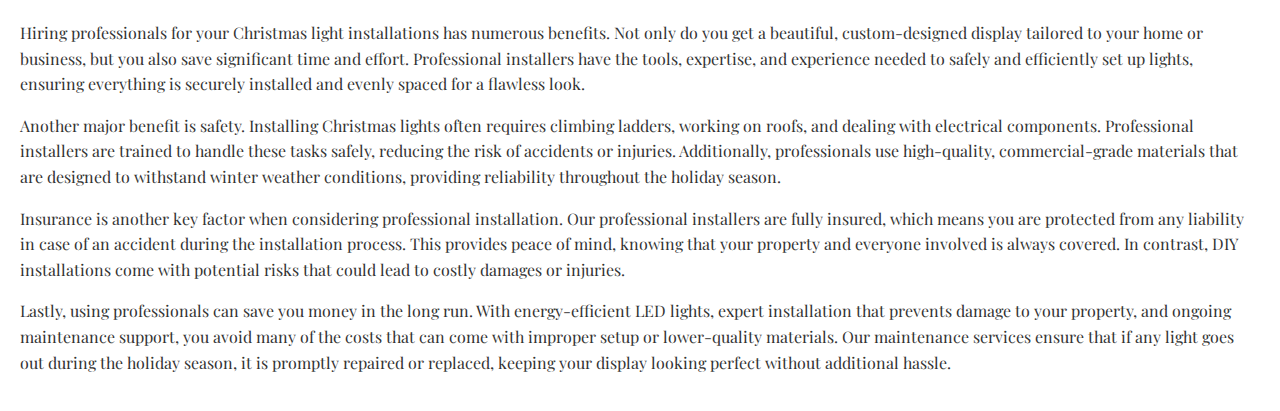
==== commit 82c2ba0a: "Update blog.html" ====
--- a/blog.html
+++ b/blog.html
@@ -12,7 +12,7 @@
 </head>
 <body>
     <!-- Header Section -->
-    <header style="background-color: #004643; padding: 0;">
+    <header style="background-color: #004643; padding: 10px 0;">
         <div class="header-container" style="display: flex; justify-content: space-between; align-items: center; max-width: 100%; margin: 0 auto; padding: 0 40px; flex-wrap: wrap;">
             <style>
                 @media (max-width: 768px) {
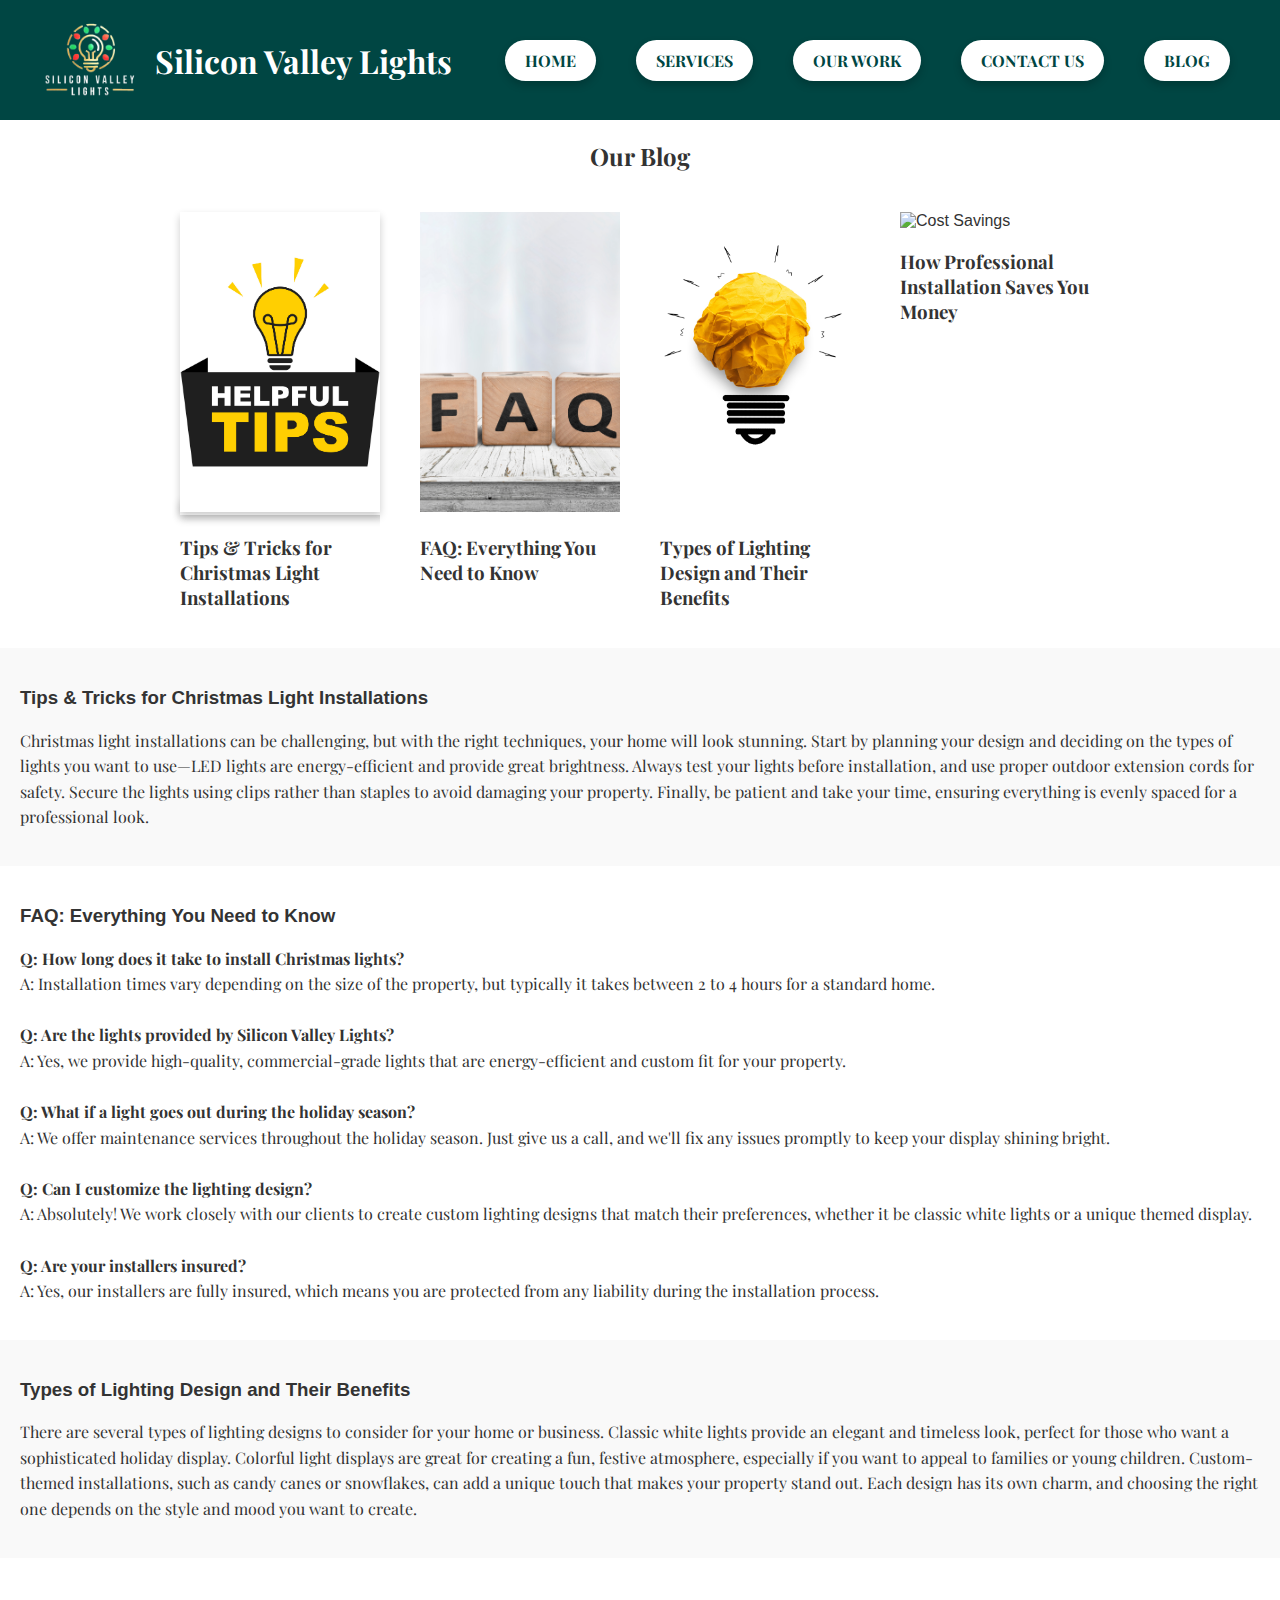
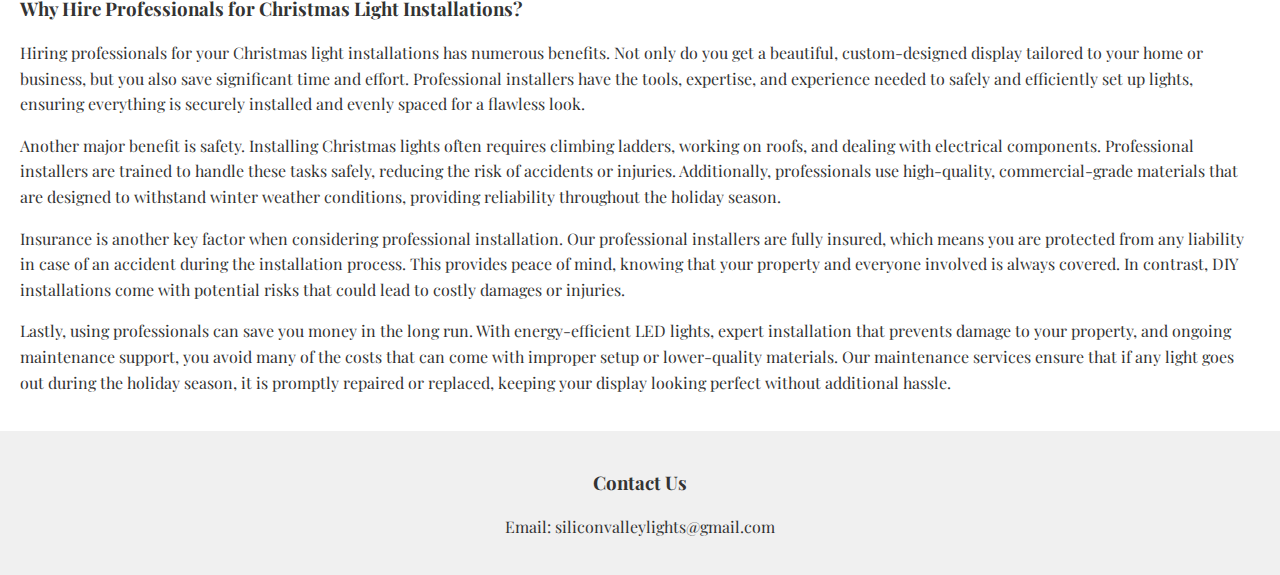
==== commit d2781942: "Update blog.html" ====
--- a/blog.html
+++ b/blog.html
@@ -13,7 +13,7 @@
 <body>
     <!-- Header Section -->
     <header style="background-color: #004643; padding: 10px 0;">
-        <div class="header-container" style="display: flex; justify-content: space-between; align-items: center; max-width: 100%; margin: 0 auto; padding: 0 40px; flex-wrap: wrap;">
+        <div class="header-container" style="display: flex; justify-content: space-between; align-items: center; max-width: 100%; margin: 0 auto; padding: 10px 40px; flex-wrap: wrap; height: calc(100% + 10px);">
             <style>
                 @media (max-width: 768px) {
                     .header-container {
@@ -41,8 +41,8 @@
             </div>
             <nav>
                 <ul style="list-style: none; display: flex; gap: 20px; padding: 10px 0; margin: 0; align-items: center;">
-                    <li><a href="index.html" class="nav-button" onmouseover="this.style.transform='scale(1.05)'; this.style.boxShadow='0 6px 12px rgba(0, 0, 0, 0.3)';" onmouseout="this.style.transform='scale(1)'; this.style.boxShadow='0 4px 8px rgba(0, 0, 0, 0.2)';" style="background-color: #ffffff; color: #004643; border-radius: 25px; padding: 10px 20px; border: none; cursor: pointer; text-align: center; font-weight: bold; text-transform: uppercase; transition: all 0.3s ease; box-shadow: 0 4px 8px rgba(0, 0, 0, 0.2); font-family: 'Playfair Display', serif;">Home</a></li>
-                    <li><a href="index.html#services" class="nav-button" style="background-color: #ffffff; color: #004643; border-radius: 25px; padding: 10px 20px; border: none; cursor: pointer; text-align: center; font-weight: bold; text-transform: uppercase; transition: all 0.3s ease; box-shadow: 0 4px 8px rgba(0, 0, 0, 0.2); font-family: 'Playfair Display', serif;" onmouseover="this.style.transform='scale(1.05)'; this.style.boxShadow='0 6px 12px rgba(0, 0, 0, 0.3)';" onmouseout="this.style.transform='scale(1)'; this.style.boxShadow='0 4px 8px rgba(0, 0, 0, 0.2)';">Services</a></li>
+                    <li><a href="index.html" class="nav-button" style="background-color: #ffffff; color: #004643; border-radius: 25px; padding: 10px 20px; border: none; cursor: pointer; text-align: center; font-weight: bold; text-transform: uppercase; transition: all 0.3s ease; box-shadow: 0 4px 8px rgba(0, 0, 0, 0.2); font-family: 'Playfair Display', serif;">Home</a></li>
+                    <li><a href="index.html#services" class="nav-button" style="background-color: #ffffff; color: #004643; border-radius: 25px; padding: 10px 20px; border: none; cursor: pointer; text-align: center; font-weight: bold; text-transform: uppercase; transition: all 0.3s ease; box-shadow: 0 4px 8px rgba(0, 0, 0, 0.2); font-family: 'Playfair Display', serif;">Services</a></li>
                     <li><a href="index.html#gallery" class="nav-button" style="background-color: #ffffff; color: #004643; border-radius: 25px; padding: 10px 20px; border: none; cursor: pointer; text-align: center; font-weight: bold; text-transform: uppercase; transition: all 0.3s ease; box-shadow: 0 4px 8px rgba(0, 0, 0, 0.2); font-family: 'Playfair Display', serif;">Our Work</a></li>
                     <li><a href="index.html#contact" class="nav-button" style="background-color: #ffffff; color: #004643; border-radius: 25px; padding: 10px 20px; border: none; cursor: pointer; text-align: center; font-weight: bold; text-transform: uppercase; transition: all 0.3s ease; box-shadow: 0 4px 8px rgba(0, 0, 0, 0.2); font-family: 'Playfair Display', serif;">Contact Us</a></li>
                     <li><a href="blog.html" class="nav-button" style="background-color: #ffffff; color: #004643; border-radius: 25px; padding: 10px 20px; border: none; cursor: pointer; text-align: center; font-weight: bold; text-transform: uppercase; transition: all 0.3s ease; box-shadow: 0 4px 8px rgba(0, 0, 0, 0.2); font-family: 'Playfair Display', serif;">Blog</a></li>
@@ -123,5 +123,10 @@
             <p style="font-family: 'Playfair Display', serif;">Lastly, using professionals can save you money in the long run. With energy-efficient LED lights, expert installation that prevents damage to your property, and ongoing maintenance support, you avoid many of the costs that can come with improper setup or lower-quality materials. Our maintenance services ensure that if any light goes out during the holiday season, it is promptly repaired or replaced, keeping your display looking perfect without additional hassle.</p>
         </section>
     </section>
+    <!-- Contact Us Section -->
+    <section id="contact-us" style="background-color: #f0f0f0; padding: 20px; text-align: center;">
+        <h3 style="font-family: 'Playfair Display', serif;">Contact Us</h3>
+        <p style="font-family: 'Playfair Display', serif;">Email: <a href="mailto:siliconvalleylights@gmail.com">siliconvalleylights@gmail.com</a></p>
+    </section>
 </body>
 </html>
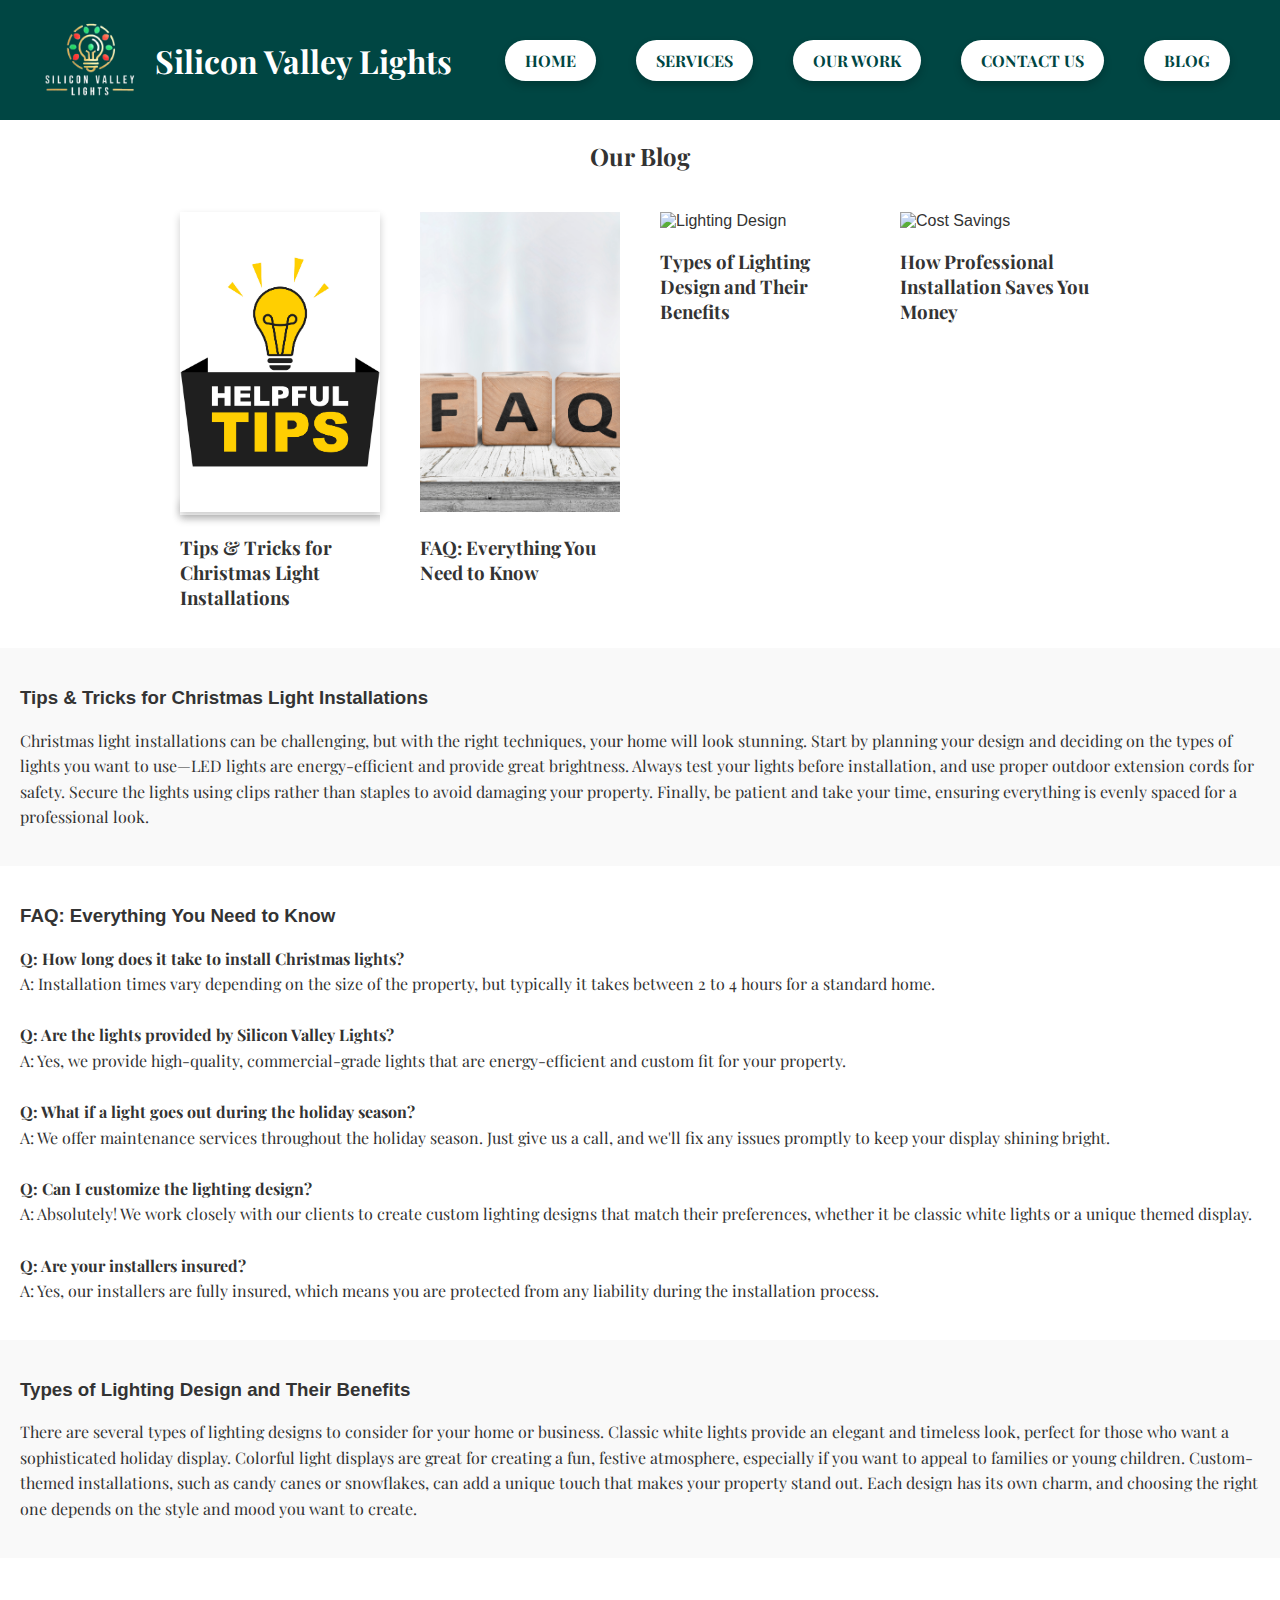
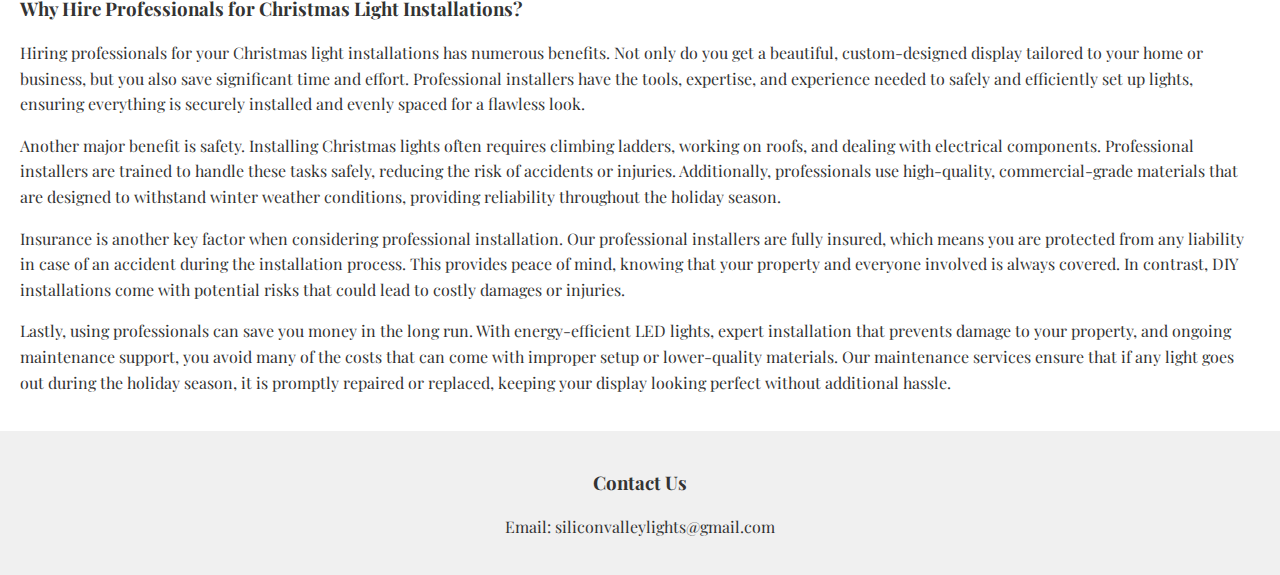
==== commit 873c1658: "Update blog.html" ====
--- a/blog.html
+++ b/blog.html
@@ -9,6 +9,15 @@
     <link rel="preconnect" href="https://fonts.googleapis.com">
     <link rel="preconnect" href="https://fonts.gstatic.com" crossorigin>
     <link href="https://fonts.googleapis.com/css2?family=Playfair+Display:wght@400;700&display=swap" rel="stylesheet">
+    <!-- Google tag (gtag.js) -->
+<script async src="https://www.googletagmanager.com/gtag/js?id=G-KNXYGJ2QQE"></script>
+<script>
+  window.dataLayer = window.dataLayer || [];
+  function gtag(){dataLayer.push(arguments);}
+  gtag('js', new Date());
+
+  gtag('config', 'G-KNXYGJ2QQE');
+</script>
 </head>
 <body>
     <!-- Header Section -->
